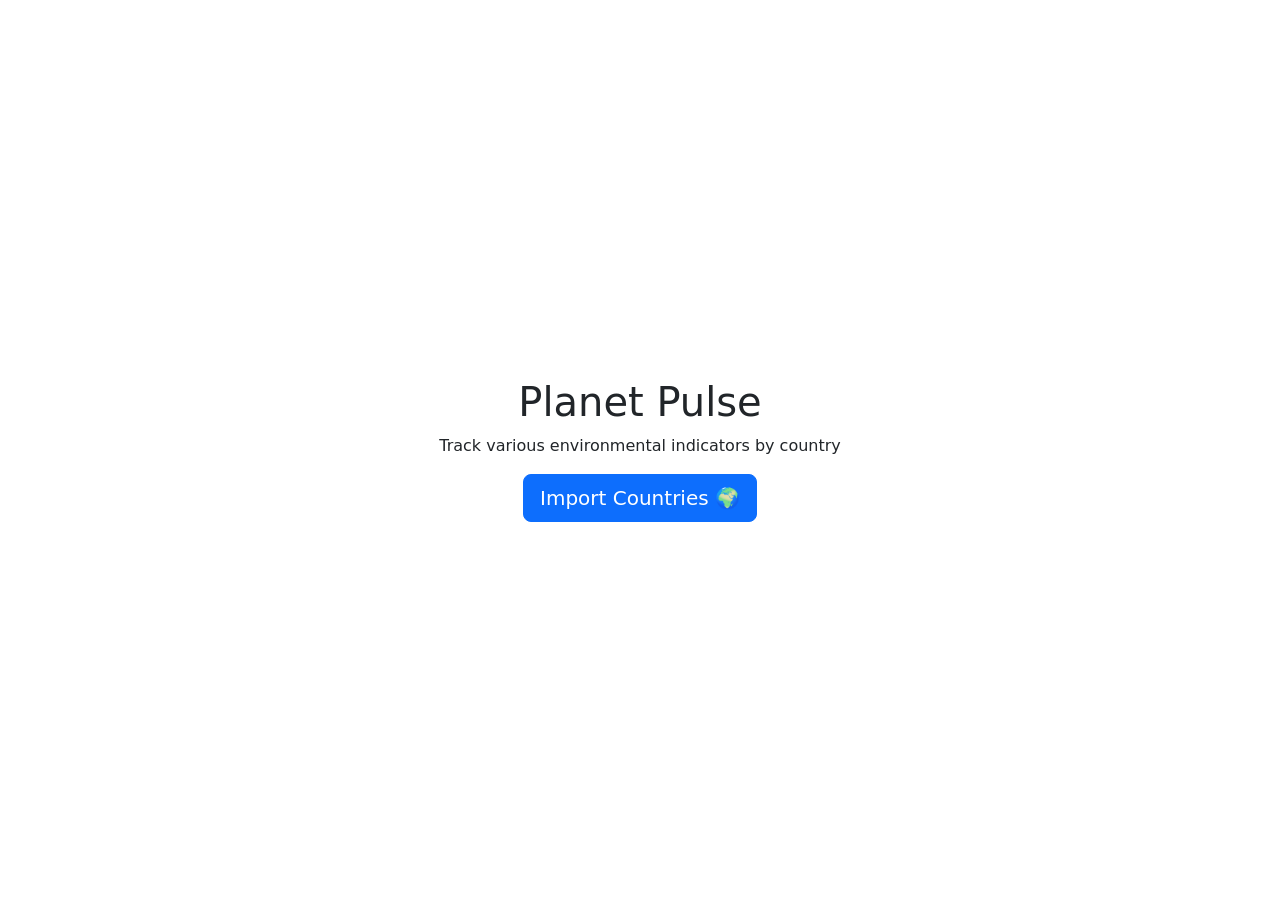
==== frontend/src/pages/home/index.html @ 5fc1b081 "feat: partial setup of the project #26" ====
<!DOCTYPE html>
<html lang="en">

<head>
    <meta charset="UTF-8">
    <meta name="viewport" content="width=device-width, initial-scale=1.0">
    <title>Planet Pulse</title>
    <link rel="stylesheet" href="../../../assets/vendor/bootstrap/css/bootstrap.min.css">
    <link rel="stylesheet" href="../../../assets/css/home-page.css">
    <script src="../../../assets/vendor/bootstrap/js/bootstrap.bundle.min.js" defer></script>
    <script type="module" src="HomePage.js"></script>
</head>

<body>
    <home-page></home-page>
</body>

</html>
---- frontend/assets/css/home-page.css ----
home-page {
   display: block;
   flex-direction: column;
   align-items: center;
   justify-content: center;
   height: 100vh;
   display: flex;
}
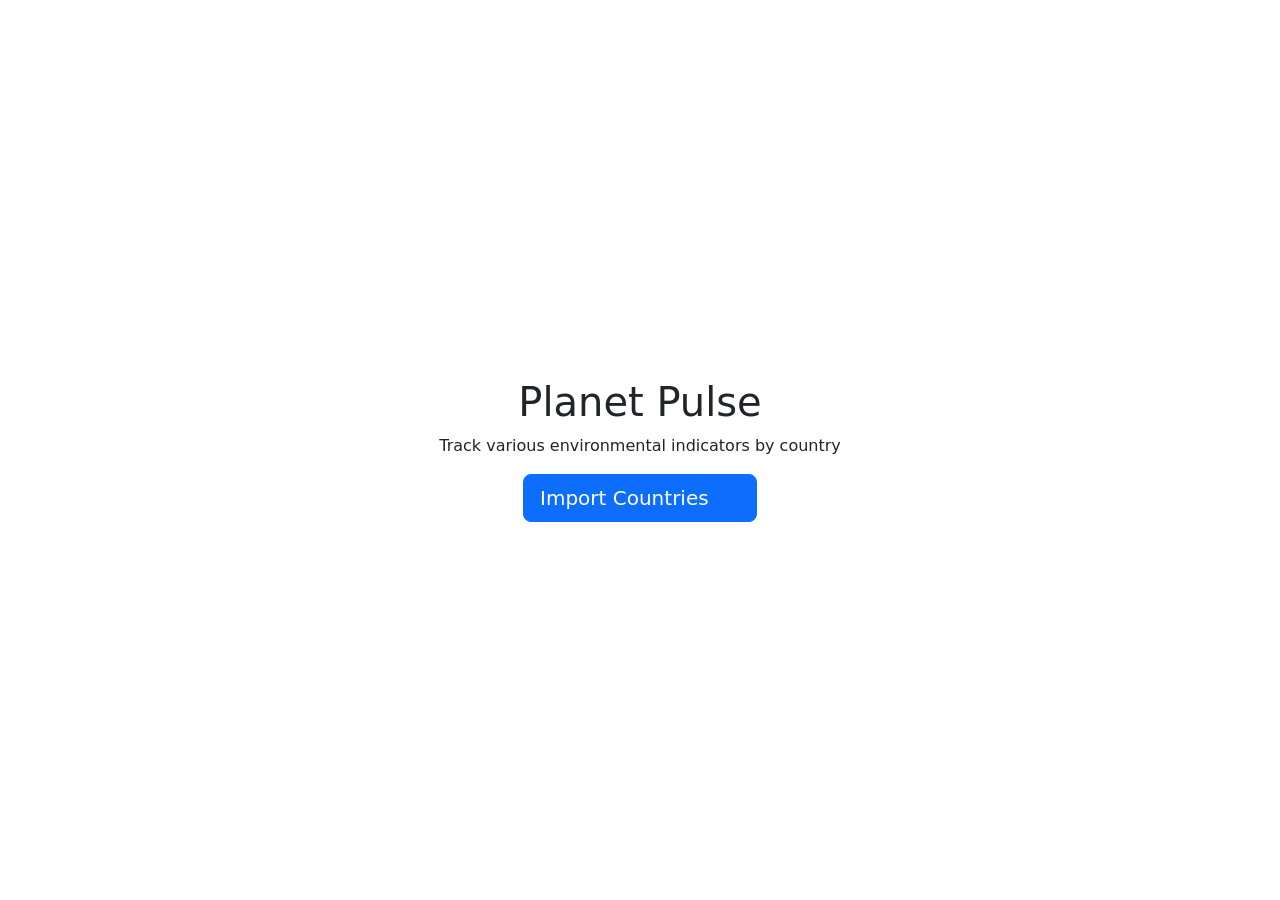
==== commit cf5d1149: "feat: logo and fonts of the project #26" ====
--- a/frontend/src/pages/home/index.html
+++ b/frontend/src/pages/home/index.html
@@ -7,6 +7,7 @@
     <title>Planet Pulse</title>
     <link rel="stylesheet" href="../../../assets/vendor/bootstrap/css/bootstrap.min.css">
     <link rel="stylesheet" href="../../../assets/css/home-page.css">
+    <link rel="stylesheet" href="../../../assets/css/main.css">
     <script src="../../../assets/vendor/bootstrap/js/bootstrap.bundle.min.js" defer></script>
     <script type="module" src="HomePage.js"></script>
 </head>
--- a/frontend/assets/css/main.css
+++ b/frontend/assets/css/main.css
@@ -0,0 +1,76 @@
+@layer fonts {
+  /* National Park */
+  @font-face {
+    font-family: 'National Park';
+    font-style: normal;
+    font-weight: 400;
+    font-display: swap;
+    src: url('../fonts/national-park-v4-latin-regular.woff2') format('woff2');
+  }
+
+  @font-face {
+    font-family: 'National Park';
+    font-style: normal;
+    font-weight: 500;
+    font-display: swap;
+    src: url('../fonts/national-park-v4-latin-500.woff2') format('woff2');
+  }
+
+  @font-face {
+    font-family: 'National Park';
+    font-style: normal;
+    font-weight: 600;
+    font-display: swap;
+    src: url('../fonts/national-park-v4-latin-600.woff2') format('woff2');
+  }
+
+  @font-face {
+    font-family: 'National Park';
+    font-style: normal;
+    font-weight: 700;
+    font-display: swap;
+    src: url('../fonts/national-park-v4-latin-700.woff2') format('woff2');
+  }
+
+  /* Geologica */
+  @font-face {
+    font-family: 'Geologica';
+    font-style: normal;
+    font-weight: 400;
+    font-display: swap;
+    src: url('../fonts/geologica-v5-latin-regular.woff2') format('woff2');
+  }
+
+  @font-face {
+    font-family: 'Geologica';
+    font-style: normal;
+    font-weight: 500;
+    font-display: swap;
+    src: url('../fonts/geologica-v5-latin-500.woff2') format('woff2');
+  }
+
+  @font-face {
+    font-family: 'Geologica';
+    font-style: normal;
+    font-weight: 600;
+    font-display: swap;
+    src: url('../fonts/geologica-v5-latin-600.woff2') format('woff2');
+  }
+
+  @font-face {
+    font-family: 'Geologica';
+    font-style: normal;
+    font-weight: 700;
+    font-display: swap;
+    src: url('../fonts/geologica-v5-latin-700.woff2') format('woff2');
+  }
+
+  /* Noto Color Emoji */
+  @font-face {
+    font-family: 'Noto Color Emoji';
+    font-style: normal;
+    font-weight: 400;
+    font-display: swap;
+    src: url('../fonts/noto-color-emoji-v47-emoji-regular.woff2') format('woff2');
+  }
+}
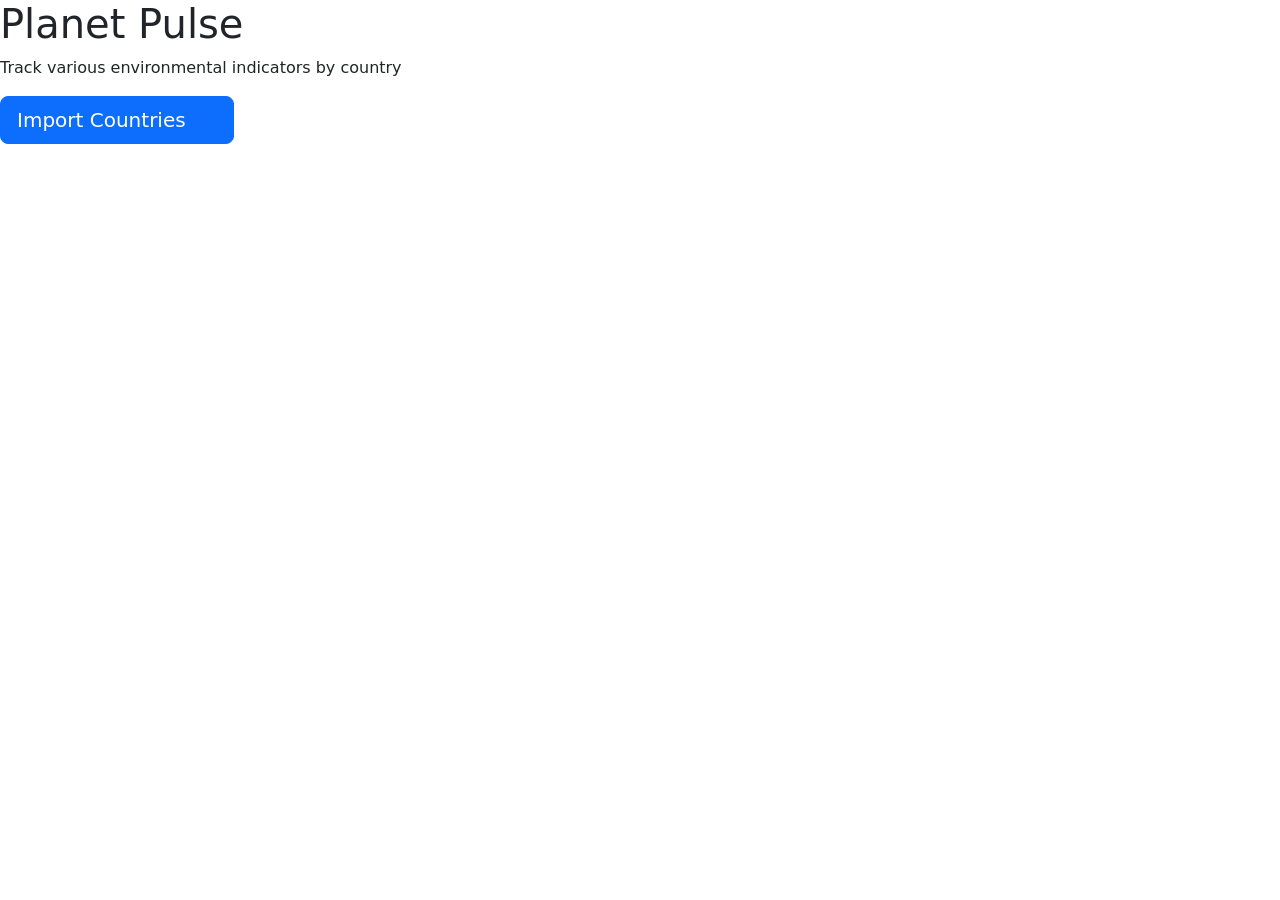
==== commit 7698e006: "feat: setup import country component #15" ====
--- a/frontend/src/pages/home/index.html
+++ b/frontend/src/pages/home/index.html
@@ -6,8 +6,9 @@
     <meta name="viewport" content="width=device-width, initial-scale=1.0">
     <title>Planet Pulse</title>
     <link rel="stylesheet" href="../../../assets/vendor/bootstrap/css/bootstrap.min.css">
+    <link rel="stylesheet" href="../../../assets/css/main.css">
     <link rel="stylesheet" href="../../../assets/css/home-page.css">
-    <link rel="stylesheet" href="../../../assets/css/main.css">
+    <link rel="stylesheet" href="../../../assets/css/import-countries.css">
     <script src="../../../assets/vendor/bootstrap/js/bootstrap.bundle.min.js" defer></script>
     <script type="module" src="HomePage.js"></script>
 </head>
--- a/frontend/assets/css/home-page.css
+++ b/frontend/assets/css/home-page.css
@@ -1,8 +1,4 @@
 home-page {
    display: block;
-   flex-direction: column;
-   align-items: center;
-   justify-content: center;
-   height: 100vh;
-   display: flex;
+  height: 100vh;
 }
--- a/frontend/assets/css/import-countries.css
+++ b/frontend/assets/css/import-countries.css
@@ -0,0 +1,2 @@
+.import_button {
+}
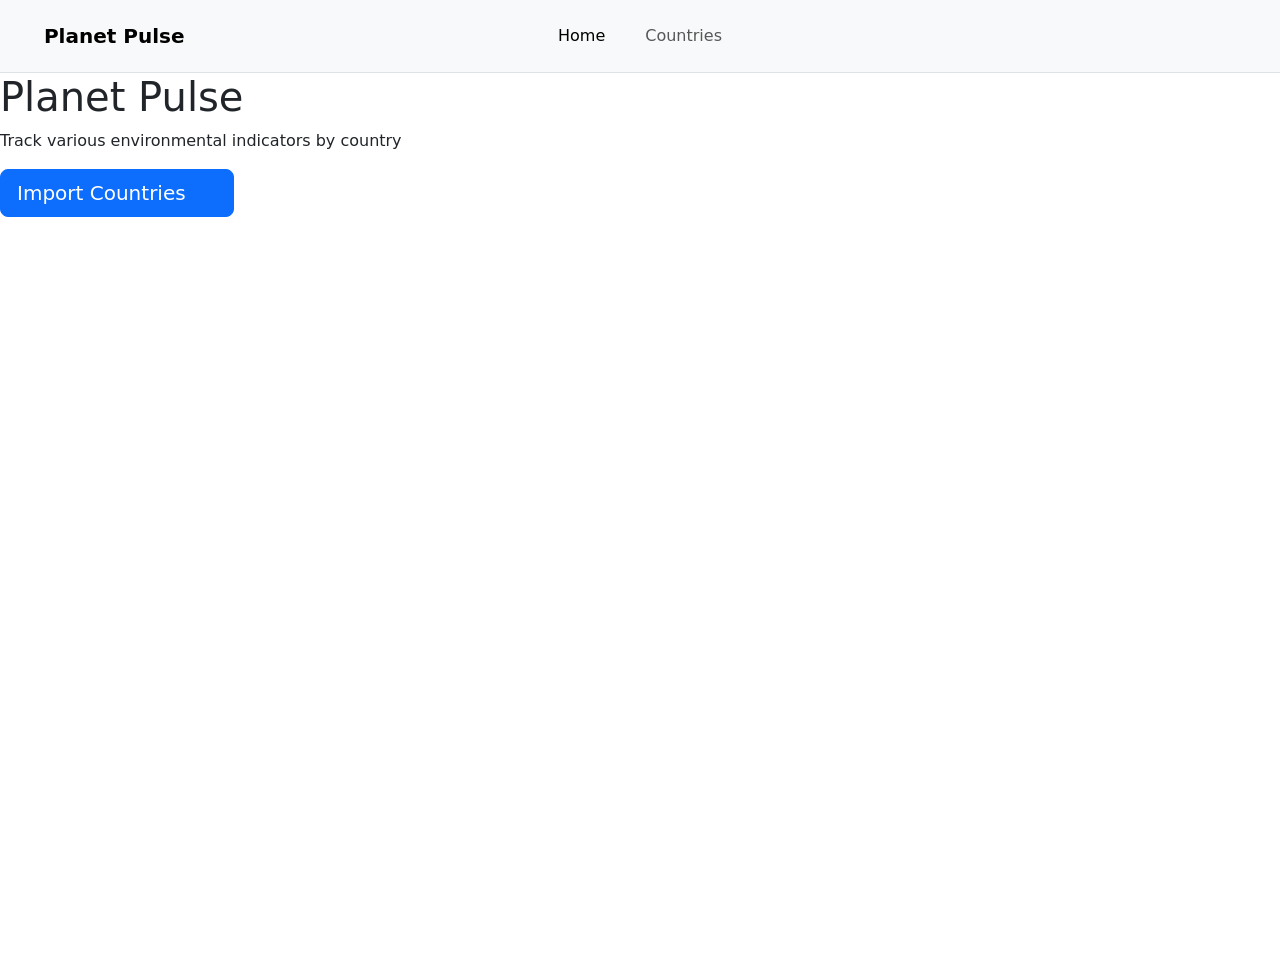
==== commit 9439648e: "feat: add header navbar component #47 feat: add header navbar component #47" ====
--- a/frontend/src/pages/home/index.html
+++ b/frontend/src/pages/home/index.html
@@ -11,9 +11,11 @@
     <link rel="stylesheet" href="../../../assets/css/import-countries.css">
     <script src="../../../assets/vendor/bootstrap/js/bootstrap.bundle.min.js" defer></script>
     <script type="module" src="HomePage.js"></script>
+    <script type="module" src="../../components/header/Header.js"></script>
 </head>
 
 <body>
+    <header-nav></header-nav>
     <home-page></home-page>
 </body>
 
